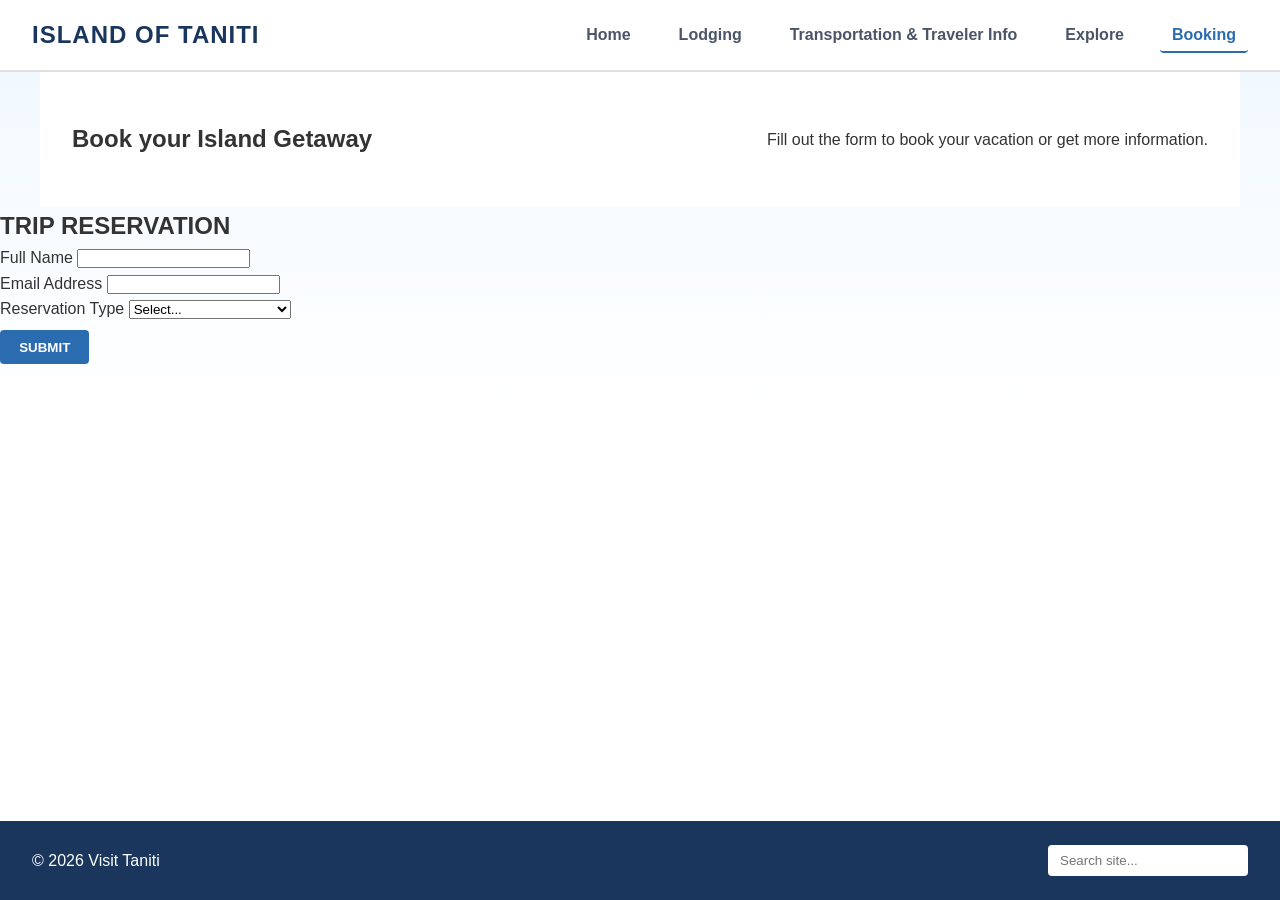
==== booking.html @ 55a1e34f "Add HTML sturcture and css for d479 prototype" ====
<!DOCTYPE html>
<html lang="en">
<head>
    <meta charset="UTF-8">
    <meta name="viewport" content="width=device-width, initial-scale=1.0">
    <title>Island of Taniti - Booking</title>
    <link rel="stylesheet" href="CSS/styles.css">
</head>
<body>

    <header class="GlobalHeader">
        <div class="logo">ISLAND OF TANITI</div>
        <nav class="MainNav">
            <ul>
                <li><a href="index.html" class="nav-link">Home</a></li>
                <li><a href="lodging.html" class="nav-link">Lodging</a></li>
                <li><a href="transportation.html" class="nav-link">Transportation & Traveler Info</a></li>
                <li><a href="explore.html" class="nav-link">Explore</a></li>
                <li><a href="booking.html" class="nav-link active">Booking</a></li>
            </ul>
        </nav>
    </header>

    <main>
          <section class="HeroSection">
            <h1>Book your Island Getaway</h1>
            <p>Fill out the form to book your vacation or get more information.</p>
            </section>
        <section class="BookingContainer">
            <form class="BookingForm" action="#" method="post">
                <h2>TRIP RESERVATION</h2>

                <div class="FormGroup">
                    <label>Full Name</label>
                    <input type="text" required>
                </div>

                <div class="FormGroup">
                    <label>Email Address</label>
                    <input type="email" required>
                </div>

                <div class="FormGroup">
                    <label>Reservation Type</label>
                    <select required>
                        <option value="">Select...</option>
                        <option value="lodging">Lodging</option>
                        <option value="tour">Excursion / Sightseeing</option>
                        <option value="transit">Transportation</option>
                    </select>
                </div>

                <button type="submit" class="button">SUBMIT</button>
            </form>
        </section>
    </main>

    <footer class="GlobalFooter">
        <p>&copy; 2026 Visit Taniti</p>
        <input type="text" placeholder="Search site...">
    </footer>

</body>
</html>
---- CSS/styles.css ----
* {
    box-sizing: border-box;
    margin: 0;
    padding: 0;
}

body {
    font-family: Arial, Helvetica, sans-serif;
    line-height: 1.6;
    color: #333333;
    background-color: #a5deff;
    background: linear-gradient(180deg, #eef7ff 0%, #ffffff 400px);
    display: flex;
    flex-direction: column;
    min-height: 100vh;
}

main {
    flex: 1; 
}

/*Header*/

.GlobalHeader {
    background-color: #ffffff;
    border-bottom: 2px solid #e0e0e0;
    display: flex;
    justify-content: space-between;
    align-items: center;
    padding: 1rem 2rem;
    position: sticky;
    top: 0;
    z-index: 1000;
}

.logo {
    font-size: 1.5rem;
    font-weight: bold;
    letter-spacing: 1px;
    color: #1a365d;
}

.MainNav ul {
    list-style: none;
    display: flex;
    gap: 1.5rem;
}

.nav-link {
    text-decoration: none;
    color: #4a5568;
    font-weight: 600;
    padding: 0.5rem 0.75rem;
    border-radius: 4px;
    transition: background-color 0.2s, color 0.2s;
}

.nav-link:hover {
    color: #2b6cb0;
    background-color: #edf2f7;
}

.nav-link.active {
    color: #2b6cb0;
    border-bottom: 2px solid #2b6cb0;
}

/*Hero*/
.HeroSection {
    background-color: #ffffff;
    display: flex;
    align-items: center;
    justify-content: space-between;
    padding: 3rem 2rem;
    max-width: 1200px;
    margin: 0 auto;
    gap: 2rem;
}

.HeroContent {
    flex: 1;
    max-width: 500px;
}

.HeroContent h1 {
    font-size: 2.5rem;
    color: #1a365d;
    margin-bottom: 1rem;
    line-height: 1.2;
}

.HeroContent p {
    font-size: 1.1rem;
    color: #4a5568;
    margin-bottom: 1.5rem;
}

/* Image */
.HeroImage {
    flex: 1;
    max-width: 550px;
    height: 320px;
    border: 1px solid #cbd5e0;
    border-radius: 8px;
    overflow: hidden;
    background-color: #e2e8f0;
    display: flex;
    align-items: center;
    justify-content: center;
}

.HeroImage img {
    width: 100%;
    height: 100%;
    object-fit: cover; /* Prevents image stretching */
    display: block;
}

/*Buttons*/
.button {
    display: inline-block;
    padding: 0.6rem 1.2rem;
    background-color: #2b6cb0;
    color: #ffffff;
    text-decoration: none;
    font-weight: bold;
    border-radius: 4px;
    border: none;
    cursor: pointer;
    margin-right: 0.5rem;
    margin-top: 0.5rem;
    text-align: center;
    transition: background-color 0.2s;
}

.button:hover {
    background-color: #2c5282;
}


.CategoriesContainer {
    max-width: 1200px;
    margin: 2rem auto 4rem auto;
    padding: 0 2rem;
}

.CardGrid {
    display: grid;
    /* Force 3 equal columns on desktop, auto-adjusting for smaller screens */
    grid-template-columns: repeat(3, 1fr);
    gap: 2rem;
}

.card {
    background-color: #ffffff;
    border: 1px solid #e2e8f0;
    border-radius: 8px;
    padding: 1.5rem;
    display: flex;
    flex-direction: column;
    justify-content: space-between;
    box-shadow: 0 2px 4px rgba(0, 0, 0, 0.05);
}

.card h3 {
    color: #1a365d;
    margin-bottom: 1rem;
}

/* Card Image */
.CardImage {
    width: 100%;
    height: 180px;
    background-color: #e2e8f0;
    border: 1px dashed #a0aec0;
    border-radius: 4px;
    display: flex;
    align-items: center;
    justify-content: center;
    color: #718096;
    font-weight: bold;
    margin-bottom: 1rem;
    overflow: hidden;
}

.CardImage img {
    width: 100%;
    height: 100%;
    object-fit: cover;
}

.card p {
    color: #4a5568;
    margin-bottom: 1.5rem;
    flex-grow: 1;
}

.card .button {
    width: 100%;
    margin-right: 0;
}

/* GLOBBAL FOOTER */
.GlobalFooter {
    background-color: #1a365d;
    color: #ffffff;
    padding: 1.5rem 2rem;
    display: flex;
    justify-content: space-between;
    align-items: center;
    margin-top: auto;
}

.GlobalFooter input[type="text"] {
    padding: 0.5rem 0.75rem;
    border-radius: 4px;
    border: none;
    width: 200px;
}
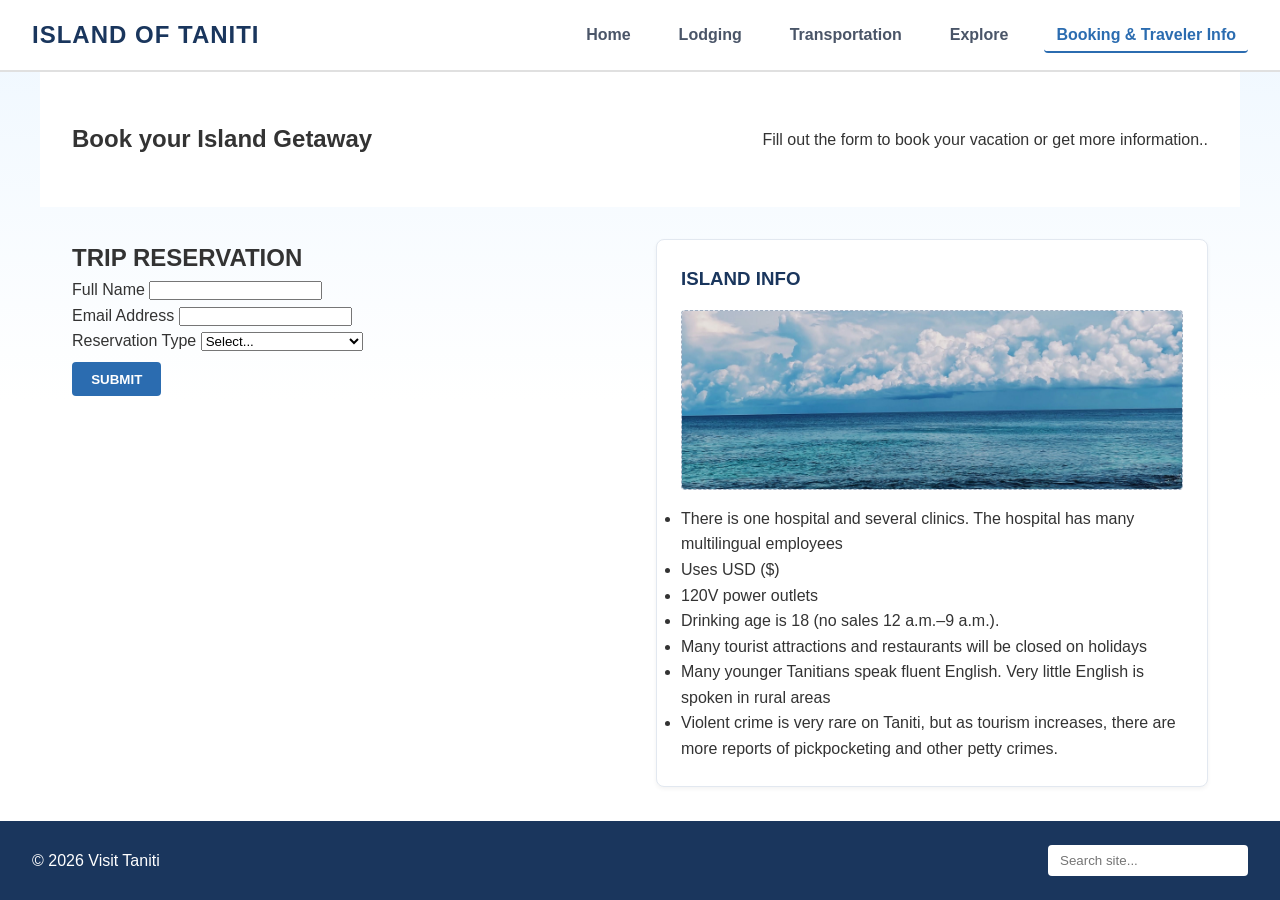
==== commit 0167f7fc: "update booking and transportaion pages" ====
--- a/booking.html
+++ b/booking.html
@@ -14,9 +14,9 @@
             <ul>
                 <li><a href="index.html" class="nav-link">Home</a></li>
                 <li><a href="lodging.html" class="nav-link">Lodging</a></li>
-                <li><a href="transportation.html" class="nav-link">Transportation & Traveler Info</a></li>
+                <li><a href="transportation.html" class="nav-link">Transportation </a></li>
                 <li><a href="explore.html" class="nav-link">Explore</a></li>
-                <li><a href="booking.html" class="nav-link active">Booking</a></li>
+                <li><a href="booking.html" class="nav-link active">Booking & Traveler Info</a></li>
             </ul>
         </nav>
     </header>
@@ -24,9 +24,12 @@
     <main>
           <section class="HeroSection">
             <h1>Book your Island Getaway</h1>
-            <p>Fill out the form to book your vacation or get more information.</p>
+            <p>Fill out the form to book your vacation or get more information..</p>
             </section>
+
+        <div class="BookingLayout">
         <section class="BookingContainer">
+            
             <form class="BookingForm" action="#" method="post">
                 <h2>TRIP RESERVATION</h2>
 
@@ -53,6 +56,27 @@
                 <button type="submit" class="button">SUBMIT</button>
             </form>
         </section>
+        
+                <article class="card">
+                    <h3>ISLAND INFO</h3>
+                    <div class="CardImage">
+                        <img src="IMAGES/beachfront.jpg" alt="beach front view">
+                    </div>
+                    <ul>
+                        <li>There is one hospital and several clinics. The hospital has many multilingual employees</li>
+                        <li>Uses USD ($)</li>
+                        <li>120V power outlets</li>
+                        <li>Drinking age is 18 (no sales 12 a.m.–9 a.m.).</li>
+                        <li>Many tourist attractions and restaurants will be closed on holidays</li>
+                        <li>Many younger Tanitians speak fluent English. Very little English is spoken in rural areas</li>
+                        <li>Violent crime is very rare on Taniti, but as tourism increases, there are more reports of pickpocketing and other petty crimes.</li>
+                    </ul>
+                    
+                        
+                    
+                </article>
+        </div>
+            
     </main>
 
     <footer class="GlobalFooter">
--- a/CSS/styles.css
+++ b/CSS/styles.css
@@ -219,3 +219,11 @@
     width: 200px;
 }
 
+.BookingLayout {
+    display: grid;
+    grid-template-columns: 1fr 1fr; /* 2 side-by-side columns */
+    gap: 2rem;
+    max-width: 1200px;
+    margin: 2rem auto;
+    padding: 0 2rem;
+}
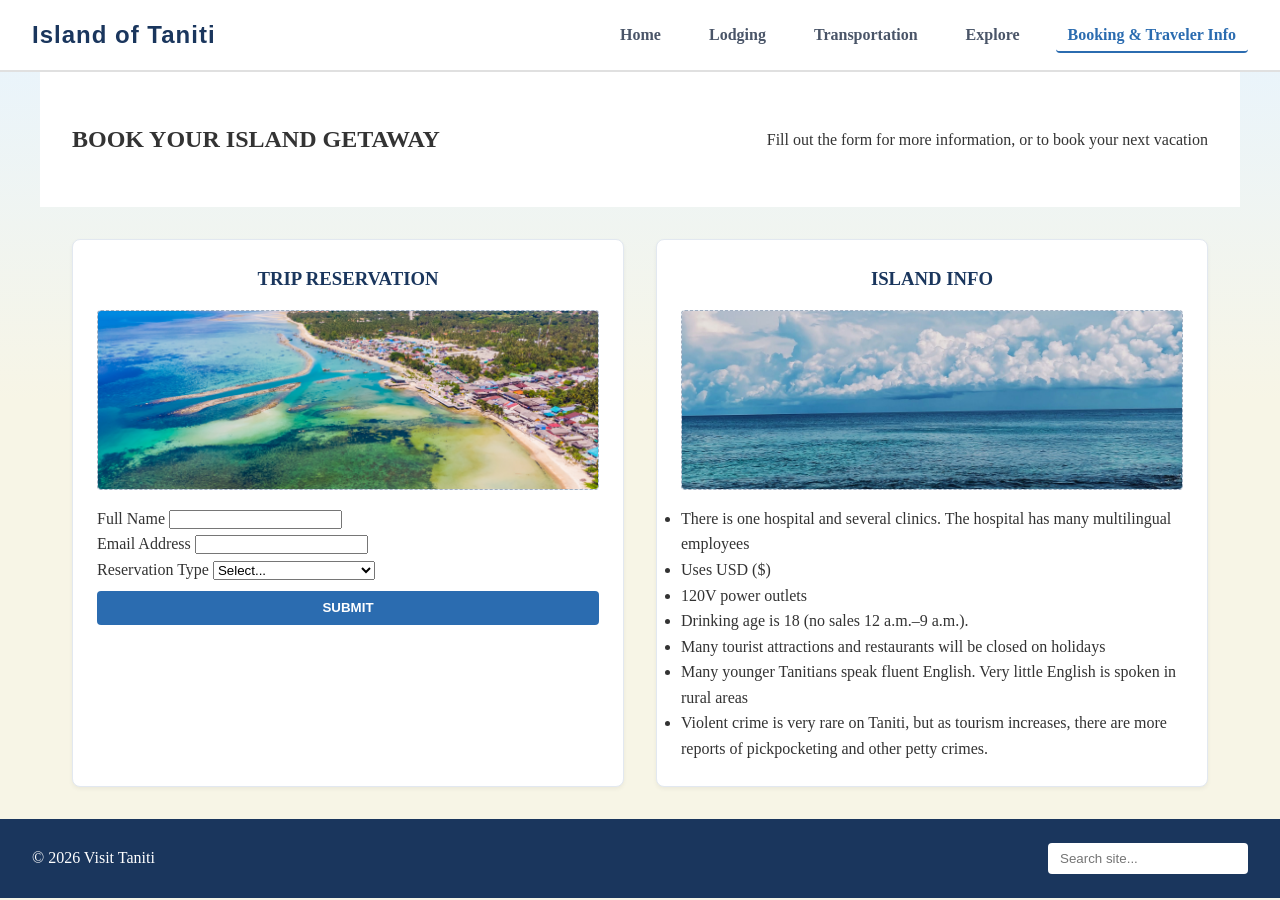
==== commit c404a59f: "Updates to HTML and CSS" ====
--- a/booking.html
+++ b/booking.html
@@ -9,7 +9,7 @@
 <body>
 
     <header class="GlobalHeader">
-        <div class="logo">ISLAND OF TANITI</div>
+        <div class="logo">Island of Taniti</div>
         <nav class="MainNav">
             <ul>
                 <li><a href="index.html" class="nav-link">Home</a></li>
@@ -22,17 +22,22 @@
     </header>
 
     <main>
-          <section class="HeroSection">
-            <h1>Book your Island Getaway</h1>
-            <p>Fill out the form to book your vacation or get more information..</p>
-            </section>
+      <main>
+    <section class="HeroSection">
+        <h1>BOOK YOUR ISLAND GETAWAY</h1>
+         <p>Fill out the form for more information, or to book your next vacation</p>      
+    </section>
 
-        <div class="BookingLayout">
-        <section class="BookingContainer">
-            
+
+    <div class="BookingLayout">
+        
+        
+        <article class="card">
             <form class="BookingForm" action="#" method="post">
-                <h2>TRIP RESERVATION</h2>
-
+                <h3>TRIP RESERVATION</h3>
+                <div class="CardImage">
+                        <img src="IMAGES/heroimage.jpg" alt="island view">
+                </div>
                 <div class="FormGroup">
                     <label>Full Name</label>
                     <input type="text" required>
@@ -55,29 +60,29 @@
 
                 <button type="submit" class="button">SUBMIT</button>
             </form>
-        </section>
+        </article>
+
         
-                <article class="card">
-                    <h3>ISLAND INFO</h3>
-                    <div class="CardImage">
-                        <img src="IMAGES/beachfront.jpg" alt="beach front view">
-                    </div>
-                    <ul>
-                        <li>There is one hospital and several clinics. The hospital has many multilingual employees</li>
-                        <li>Uses USD ($)</li>
-                        <li>120V power outlets</li>
-                        <li>Drinking age is 18 (no sales 12 a.m.–9 a.m.).</li>
-                        <li>Many tourist attractions and restaurants will be closed on holidays</li>
-                        <li>Many younger Tanitians speak fluent English. Very little English is spoken in rural areas</li>
-                        <li>Violent crime is very rare on Taniti, but as tourism increases, there are more reports of pickpocketing and other petty crimes.</li>
-                    </ul>
-                    
-                        
-                    
-                </article>
-        </div>
-            
-    </main>
+        <article class="card">
+            <h3>ISLAND INFO</h3>
+            <div class="CardImage">
+                <img src="IMAGES/beachfront.jpg" alt="beach front view">
+            </div>
+            <ul>
+                <li>There is one hospital and several clinics. The hospital has many multilingual employees</li>
+                <li>Uses USD ($)</li>
+                <li>120V power outlets</li>
+                <li>Drinking age is 18 (no sales 12 a.m.–9 a.m.).</li>
+                <li>Many tourist attractions and restaurants will be closed on holidays</li>
+                <li>Many younger Tanitians speak fluent English. Very little English is spoken in rural areas</li>
+                <li>Violent crime is very rare on Taniti, but as tourism increases, there are more reports of pickpocketing and other petty crimes.</li>
+            </ul>
+        </article>
+
+    </div>
+</main>
+        
+        
 
     <footer class="GlobalFooter">
         <p>&copy; 2026 Visit Taniti</p>
--- a/CSS/styles.css
+++ b/CSS/styles.css
@@ -6,11 +6,11 @@
 }
 
 body {
-    font-family: Arial, Helvetica, sans-serif;
+    font-family: 'Segoe UI';
     line-height: 1.6;
     color: #333333;
     background-color: #a5deff;
-    background: linear-gradient(180deg, #eef7ff 0%, #ffffff 400px);
+    background: linear-gradient(180deg, #e7f4ff 0%, #f7f5e6 400px);
     display: flex;
     flex-direction: column;
     min-height: 100vh;
@@ -36,6 +36,7 @@
 
 .logo {
     font-size: 1.5rem;
+    font-family: 'Segoe UI', Tahoma, Geneva, Verdana, sans-serif;
     font-weight: bold;
     letter-spacing: 1px;
     color: #1a365d;
@@ -84,14 +85,14 @@
 }
 
 .HeroContent h1 {
-    font-size: 2.5rem;
+    font-size: 3rem;
     color: #1a365d;
     margin-bottom: 1rem;
     line-height: 1.2;
 }
 
 .HeroContent p {
-    font-size: 1.1rem;
+    font-size: 2 rem;
     color: #4a5568;
     margin-bottom: 1.5rem;
 }
@@ -113,7 +114,7 @@
 .HeroImage img {
     width: 100%;
     height: 100%;
-    object-fit: cover; /* Prevents image stretching */
+    object-fit: cover; 
     display: block;
 }
 
@@ -147,7 +148,6 @@
 
 .CardGrid {
     display: grid;
-    /* Force 3 equal columns on desktop, auto-adjusting for smaller screens */
     grid-template-columns: repeat(3, 1fr);
     gap: 2rem;
 }
@@ -166,6 +166,7 @@
 .card h3 {
     color: #1a365d;
     margin-bottom: 1rem;
+    text-align: center;
 }
 
 /* Card Image */
@@ -200,6 +201,9 @@
     width: 100%;
     margin-right: 0;
 }
+.card ul{
+    text-align: left;
+}
 
 /* GLOBBAL FOOTER */
 .GlobalFooter {
@@ -221,9 +225,13 @@
 
 .BookingLayout {
     display: grid;
-    grid-template-columns: 1fr 1fr; /* 2 side-by-side columns */
+    grid-template-columns: 1fr 1fr; 
     gap: 2rem;
     max-width: 1200px;
     margin: 2rem auto;
     padding: 0 2rem;
+    
+}
+.BookingLayout h3 {
+    text-align: ;
 }
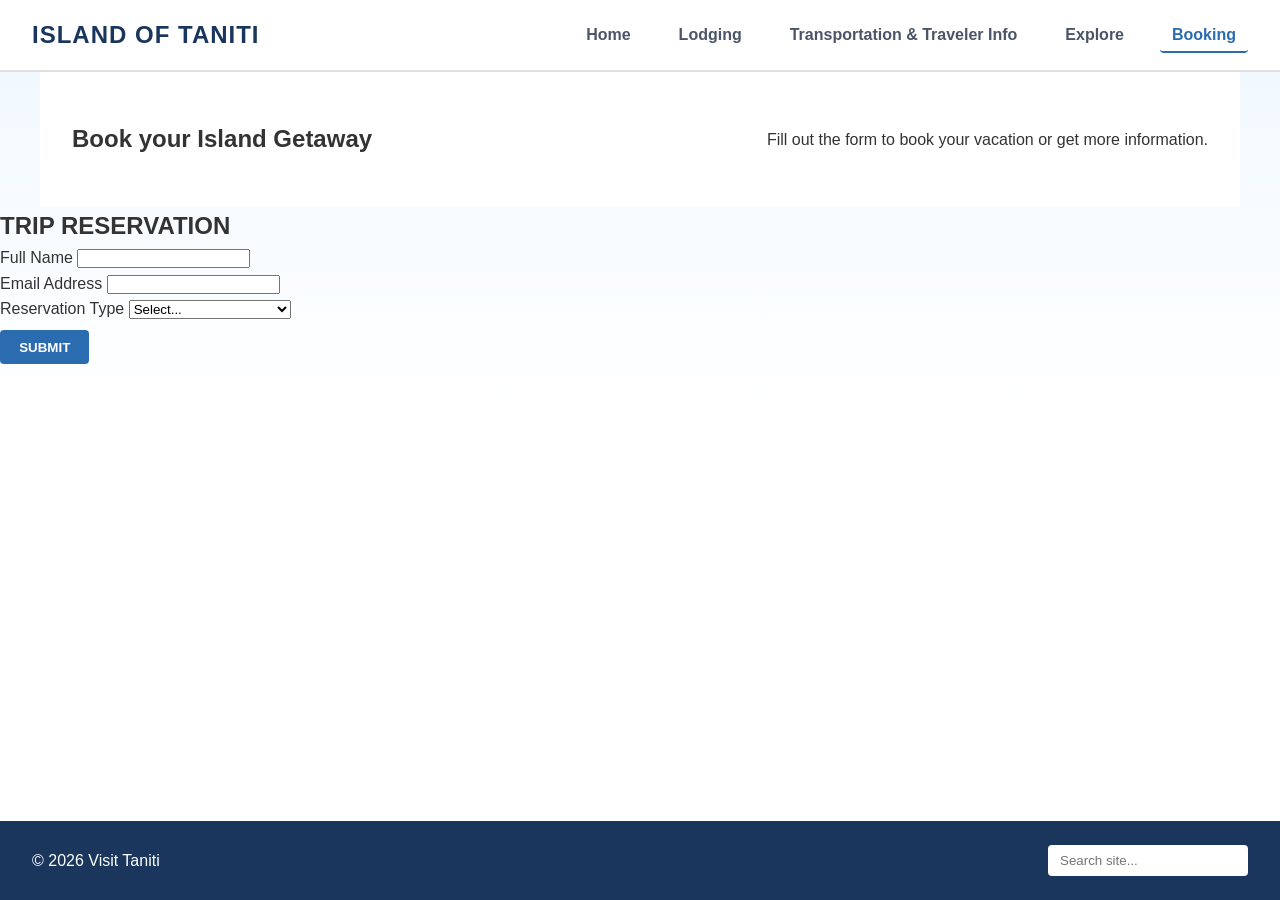
==== commit acf09ef3: "Merge branch 'working' into 'main' Add 479 protoype fiels and ci/cd pipeline  See merge request wgu-" ====
--- a/booking.html
+++ b/booking.html
@@ -9,35 +9,27 @@
 <body>
 
     <header class="GlobalHeader">
-        <div class="logo">Island of Taniti</div>
+        <div class="logo">ISLAND OF TANITI</div>
         <nav class="MainNav">
             <ul>
                 <li><a href="index.html" class="nav-link">Home</a></li>
                 <li><a href="lodging.html" class="nav-link">Lodging</a></li>
-                <li><a href="transportation.html" class="nav-link">Transportation </a></li>
+                <li><a href="transportation.html" class="nav-link">Transportation & Traveler Info</a></li>
                 <li><a href="explore.html" class="nav-link">Explore</a></li>
-                <li><a href="booking.html" class="nav-link active">Booking & Traveler Info</a></li>
+                <li><a href="booking.html" class="nav-link active">Booking</a></li>
             </ul>
         </nav>
     </header>
 
     <main>
-      <main>
-    <section class="HeroSection">
-        <h1>BOOK YOUR ISLAND GETAWAY</h1>
-         <p>Fill out the form for more information, or to book your next vacation</p>      
-    </section>
+          <section class="HeroSection">
+            <h1>Book your Island Getaway</h1>
+            <p>Fill out the form to book your vacation or get more information.</p>
+            </section>
+        <section class="BookingContainer">
+            <form class="BookingForm" action="#" method="post">
+                <h2>TRIP RESERVATION</h2>
 
-
-    <div class="BookingLayout">
-        
-        
-        <article class="card">
-            <form class="BookingForm" action="#" method="post">
-                <h3>TRIP RESERVATION</h3>
-                <div class="CardImage">
-                        <img src="IMAGES/heroimage.jpg" alt="island view">
-                </div>
                 <div class="FormGroup">
                     <label>Full Name</label>
                     <input type="text" required>
@@ -60,29 +52,8 @@
 
                 <button type="submit" class="button">SUBMIT</button>
             </form>
-        </article>
-
-        
-        <article class="card">
-            <h3>ISLAND INFO</h3>
-            <div class="CardImage">
-                <img src="IMAGES/beachfront.jpg" alt="beach front view">
-            </div>
-            <ul>
-                <li>There is one hospital and several clinics. The hospital has many multilingual employees</li>
-                <li>Uses USD ($)</li>
-                <li>120V power outlets</li>
-                <li>Drinking age is 18 (no sales 12 a.m.–9 a.m.).</li>
-                <li>Many tourist attractions and restaurants will be closed on holidays</li>
-                <li>Many younger Tanitians speak fluent English. Very little English is spoken in rural areas</li>
-                <li>Violent crime is very rare on Taniti, but as tourism increases, there are more reports of pickpocketing and other petty crimes.</li>
-            </ul>
-        </article>
-
-    </div>
-</main>
-        
-        
+        </section>
+    </main>
 
     <footer class="GlobalFooter">
         <p>&copy; 2026 Visit Taniti</p>
--- a/CSS/styles.css
+++ b/CSS/styles.css
@@ -6,11 +6,11 @@
 }
 
 body {
-    font-family: 'Segoe UI';
+    font-family: Arial, Helvetica, sans-serif;
     line-height: 1.6;
     color: #333333;
     background-color: #a5deff;
-    background: linear-gradient(180deg, #e7f4ff 0%, #f7f5e6 400px);
+    background: linear-gradient(180deg, #eef7ff 0%, #ffffff 400px);
     display: flex;
     flex-direction: column;
     min-height: 100vh;
@@ -36,7 +36,6 @@
 
 .logo {
     font-size: 1.5rem;
-    font-family: 'Segoe UI', Tahoma, Geneva, Verdana, sans-serif;
     font-weight: bold;
     letter-spacing: 1px;
     color: #1a365d;
@@ -85,14 +84,14 @@
 }
 
 .HeroContent h1 {
-    font-size: 3rem;
+    font-size: 2.5rem;
     color: #1a365d;
     margin-bottom: 1rem;
     line-height: 1.2;
 }
 
 .HeroContent p {
-    font-size: 2 rem;
+    font-size: 1.1rem;
     color: #4a5568;
     margin-bottom: 1.5rem;
 }
@@ -114,7 +113,7 @@
 .HeroImage img {
     width: 100%;
     height: 100%;
-    object-fit: cover; 
+    object-fit: cover; /* Prevents image stretching */
     display: block;
 }
 
@@ -148,6 +147,7 @@
 
 .CardGrid {
     display: grid;
+    /* Force 3 equal columns on desktop, auto-adjusting for smaller screens */
     grid-template-columns: repeat(3, 1fr);
     gap: 2rem;
 }
@@ -166,7 +166,6 @@
 .card h3 {
     color: #1a365d;
     margin-bottom: 1rem;
-    text-align: center;
 }
 
 /* Card Image */
@@ -201,9 +200,6 @@
     width: 100%;
     margin-right: 0;
 }
-.card ul{
-    text-align: left;
-}
 
 /* GLOBBAL FOOTER */
 .GlobalFooter {
@@ -223,15 +219,3 @@
     width: 200px;
 }
 
-.BookingLayout {
-    display: grid;
-    grid-template-columns: 1fr 1fr; 
-    gap: 2rem;
-    max-width: 1200px;
-    margin: 2rem auto;
-    padding: 0 2rem;
-    
-}
-.BookingLayout h3 {
-    text-align: ;
-}
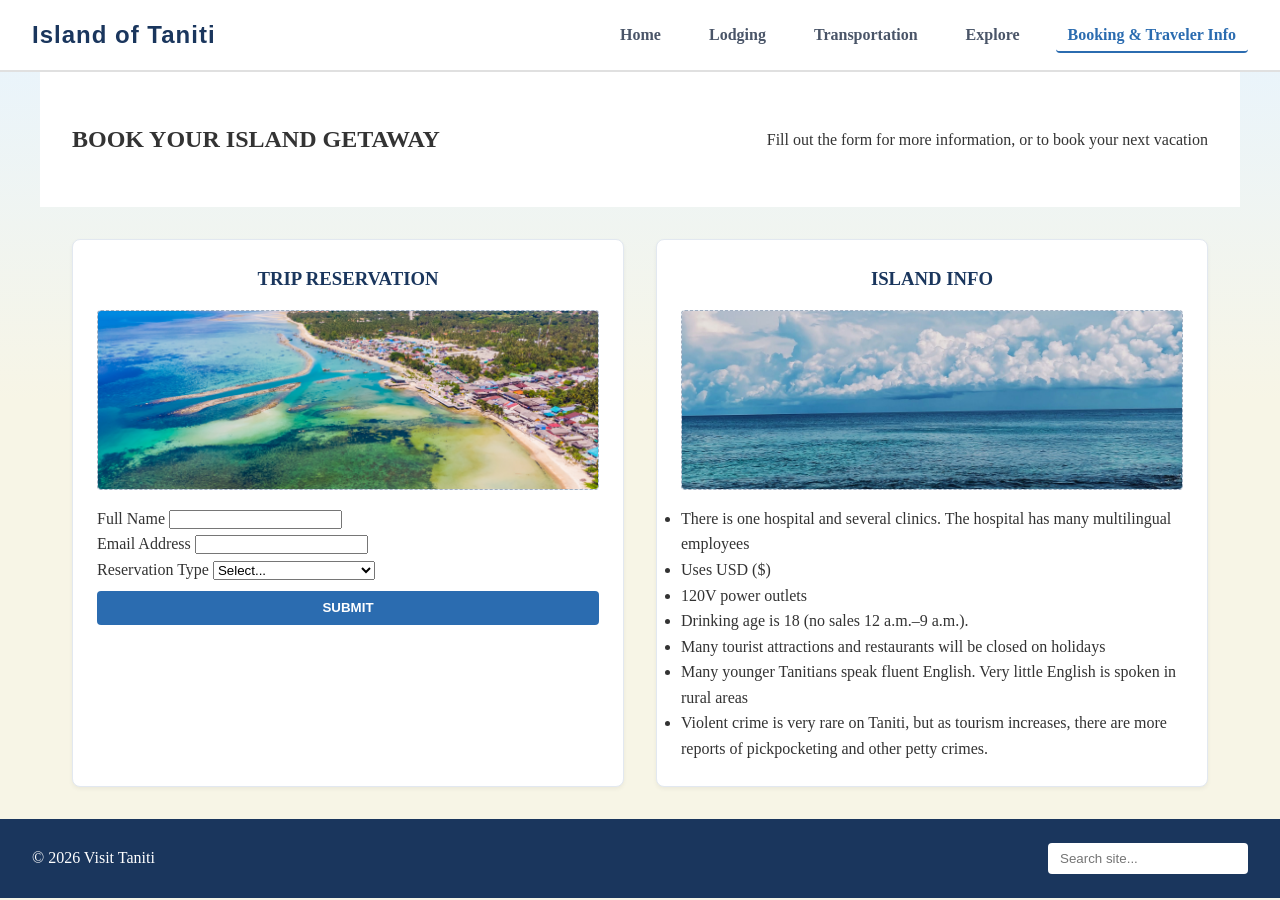
==== commit 9d40d071: "Merge branch 'working' into 'main' Working  See merge request wgu-gitlab-environment/student-repos/s" ====
--- a/booking.html
+++ b/booking.html
@@ -9,27 +9,35 @@
 <body>
 
     <header class="GlobalHeader">
-        <div class="logo">ISLAND OF TANITI</div>
+        <div class="logo">Island of Taniti</div>
         <nav class="MainNav">
             <ul>
                 <li><a href="index.html" class="nav-link">Home</a></li>
                 <li><a href="lodging.html" class="nav-link">Lodging</a></li>
-                <li><a href="transportation.html" class="nav-link">Transportation & Traveler Info</a></li>
+                <li><a href="transportation.html" class="nav-link">Transportation </a></li>
                 <li><a href="explore.html" class="nav-link">Explore</a></li>
-                <li><a href="booking.html" class="nav-link active">Booking</a></li>
+                <li><a href="booking.html" class="nav-link active">Booking & Traveler Info</a></li>
             </ul>
         </nav>
     </header>
 
     <main>
-          <section class="HeroSection">
-            <h1>Book your Island Getaway</h1>
-            <p>Fill out the form to book your vacation or get more information.</p>
-            </section>
-        <section class="BookingContainer">
+      <main>
+    <section class="HeroSection">
+        <h1>BOOK YOUR ISLAND GETAWAY</h1>
+         <p>Fill out the form for more information, or to book your next vacation</p>      
+    </section>
+
+
+    <div class="BookingLayout">
+        
+        
+        <article class="card">
             <form class="BookingForm" action="#" method="post">
-                <h2>TRIP RESERVATION</h2>
-
+                <h3>TRIP RESERVATION</h3>
+                <div class="CardImage">
+                        <img src="IMAGES/heroimage.jpg" alt="island view">
+                </div>
                 <div class="FormGroup">
                     <label>Full Name</label>
                     <input type="text" required>
@@ -52,8 +60,29 @@
 
                 <button type="submit" class="button">SUBMIT</button>
             </form>
-        </section>
-    </main>
+        </article>
+
+        
+        <article class="card">
+            <h3>ISLAND INFO</h3>
+            <div class="CardImage">
+                <img src="IMAGES/beachfront.jpg" alt="beach front view">
+            </div>
+            <ul>
+                <li>There is one hospital and several clinics. The hospital has many multilingual employees</li>
+                <li>Uses USD ($)</li>
+                <li>120V power outlets</li>
+                <li>Drinking age is 18 (no sales 12 a.m.–9 a.m.).</li>
+                <li>Many tourist attractions and restaurants will be closed on holidays</li>
+                <li>Many younger Tanitians speak fluent English. Very little English is spoken in rural areas</li>
+                <li>Violent crime is very rare on Taniti, but as tourism increases, there are more reports of pickpocketing and other petty crimes.</li>
+            </ul>
+        </article>
+
+    </div>
+</main>
+        
+        
 
     <footer class="GlobalFooter">
         <p>&copy; 2026 Visit Taniti</p>
--- a/CSS/styles.css
+++ b/CSS/styles.css
@@ -6,11 +6,11 @@
 }
 
 body {
-    font-family: Arial, Helvetica, sans-serif;
+    font-family: 'Segoe UI';
     line-height: 1.6;
     color: #333333;
     background-color: #a5deff;
-    background: linear-gradient(180deg, #eef7ff 0%, #ffffff 400px);
+    background: linear-gradient(180deg, #e7f4ff 0%, #f7f5e6 400px);
     display: flex;
     flex-direction: column;
     min-height: 100vh;
@@ -36,6 +36,7 @@
 
 .logo {
     font-size: 1.5rem;
+    font-family: 'Segoe UI', Tahoma, Geneva, Verdana, sans-serif;
     font-weight: bold;
     letter-spacing: 1px;
     color: #1a365d;
@@ -84,14 +85,14 @@
 }
 
 .HeroContent h1 {
-    font-size: 2.5rem;
+    font-size: 3rem;
     color: #1a365d;
     margin-bottom: 1rem;
     line-height: 1.2;
 }
 
 .HeroContent p {
-    font-size: 1.1rem;
+    font-size: 2 rem;
     color: #4a5568;
     margin-bottom: 1.5rem;
 }
@@ -113,7 +114,7 @@
 .HeroImage img {
     width: 100%;
     height: 100%;
-    object-fit: cover; /* Prevents image stretching */
+    object-fit: cover; 
     display: block;
 }
 
@@ -147,7 +148,6 @@
 
 .CardGrid {
     display: grid;
-    /* Force 3 equal columns on desktop, auto-adjusting for smaller screens */
     grid-template-columns: repeat(3, 1fr);
     gap: 2rem;
 }
@@ -166,6 +166,7 @@
 .card h3 {
     color: #1a365d;
     margin-bottom: 1rem;
+    text-align: center;
 }
 
 /* Card Image */
@@ -200,6 +201,9 @@
     width: 100%;
     margin-right: 0;
 }
+.card ul{
+    text-align: left;
+}
 
 /* GLOBBAL FOOTER */
 .GlobalFooter {
@@ -219,3 +223,15 @@
     width: 200px;
 }
 
+.BookingLayout {
+    display: grid;
+    grid-template-columns: 1fr 1fr; 
+    gap: 2rem;
+    max-width: 1200px;
+    margin: 2rem auto;
+    padding: 0 2rem;
+    
+}
+.BookingLayout h3 {
+    text-align: ;
+}
